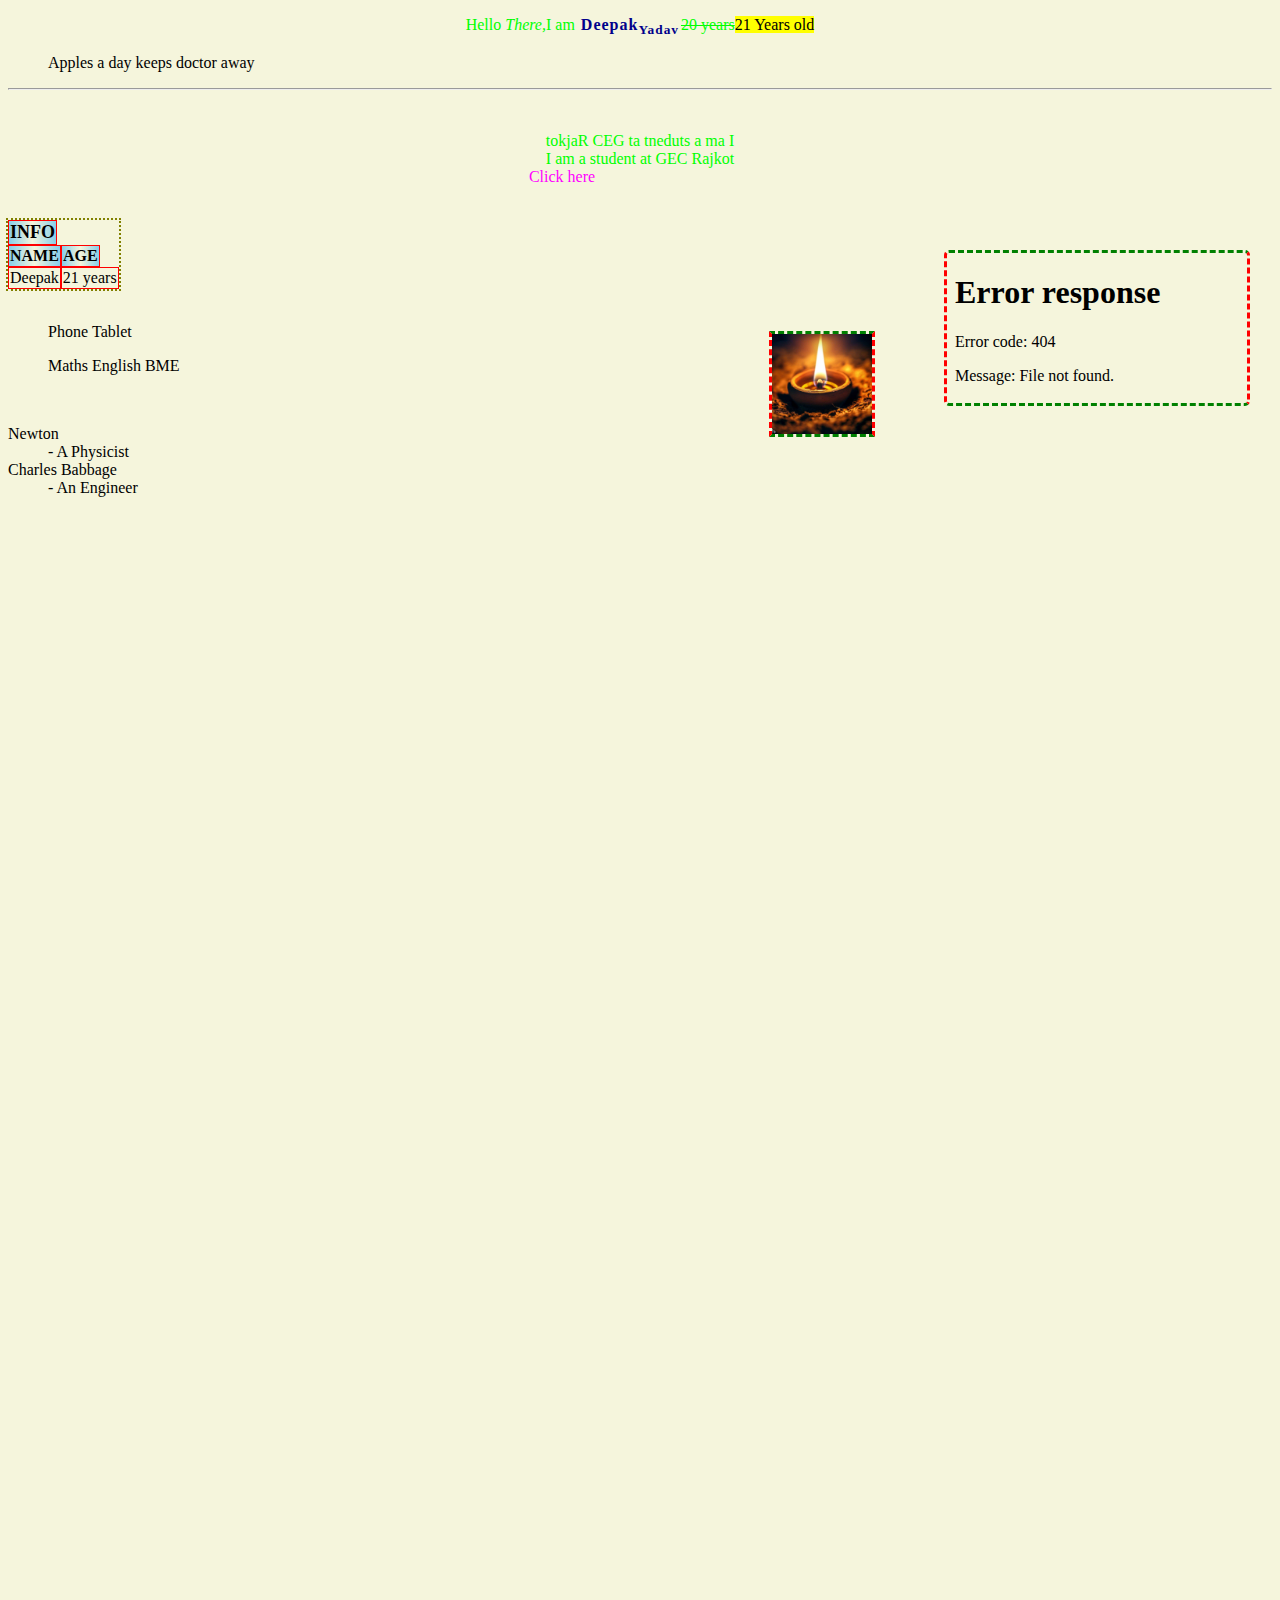
==== index.html @ 61a98cbf "Add files via upload" ====
<!-- <!DOCTYPE html>
<html lang="en">

<head>
    <meta charset="UTF-8">
    <meta name="viewport" content="width=device-width, initial-scale=1.0">
    <title>Web_Page</title>
</head>
<style>
    ::selection {
        color: white;
        background-color: black;
    }


    body {
        height: 2000px;
        background-color: beige;
        background-image: url("https://th.bing.com/th/id/OIG.I0ECVEO23Se1w51XSTd3?pid=ImgGn"), url("https://th.bing.com/th/id/OIG.CO2sHWK_IEYIwzXsC2hX?pid=ImgGn");
        background-repeat: no-repeat;
        background-position: top right;
        background-attachment: fixed;

    }

    td:hover,
    li:hover,
    th:hover {
        color: White;
        background-color: red;
        display: inline;
    }

    img {
        position: relative;
        top: 163px;
        right: 347px;
        border: 3px dashed;
        border-color:green red; 
        margin-right: 50px;
        z-index: 2;
        
        transition:10s;
        



    }

    img:hover {

        transform: scale(2) rotate(360deg);
        border-radius: 50%;
        transition: 4s;
        animation: rotate 5s infinite;
        animation-delay:4s;
        
    }

    @keyframes rotate {
        0% {
            /* transform: scale(2) rotate(0deg); */
            border-color:green red;
        }

        25% {
            /* transform: scale(2) rotate(90deg); */
            border-color:red green;
        }

        50% {
            /* transform:scale(2)  rotate(180deg); */
            border-color:green red;
        }

        75% {
            /* transform:scale(2)  rotate(270deg); */
            border-color:red green;
        }

        100% {
            /* transform:scale(2)  rotate(360deg); */
            border-color:green red;
        }
    }



    iframe {
        position: absolute;
        top: 250px;
        right: 30px;
        border-image: url("https://th.bing.com/th/id/OIG.I0ECVEO23Se1w51XSTd3?pid=ImgGn") 80;
        margin: auto;
        z-index: 1;

    }

    table {
        outline: 2px dotted olive;
        border-collapse: collapse;
    }

    th {
        background-image: linear-gradient(to right, skyblue, transparent, skyblue);
        text-transform: uppercase;
    }

    p {
        color: lime;

        text-align: center;
    }

    dl {
        list-style-type: upper-latin;
    }

    th,
    td {
        border: 1px solid red;
        border-collapse: collapse;
    }

    strong {
        color: tomato;
        display: block;
    }

    a:focus {
        background-color: blanchedalmond;
    }
</style>
<script>
    document.getElementById("Name").style.fontSize = "20px";
</script>

<body>
    <p>
        Hello <em> There,</em>I am <strong>Deepak<sub>Yadav</sub> </strong> <del> 20 years</del><mark>21 Years
            old</mark>

    </p>
    <blockquote cite="www.Deepak.com">Apples a day keeps doctor away

    </blockquote>
    <hr>
    <br>
    <p>
        <bdo dir="rtl">I am student at GEC Rajkot</bdo><br>
        <bdo dir="ltr">I am student at GEC Rajkot</bdo>
        <br>
        <img src="Lamp.jpg" style=" width:100px; height:100px; float:right " alt="Lamp" title="Lamp">
        <a href="Icyform.html" target="_blank" title="Home"
            style="text-decoration:none; color:magenta; font-family:Lucida Handwriting;">Click here</a>
    </p>

    <br>
    <table>
        <tr>
            <th style="font-size:large; text-align:center;" colspan="2">Info</th>
        </tr>
        <tr>
            <th>
                Name

            </th>
            <th>
                Age
            </th>
        </tr>
        <tr>
            <td id="Name">Deepak</td>
            <td>21 year</td>
        </tr>
    </table>
    <br>
    <ul type="square">
        <li>Phone</li>
        <li>Tablet</li>
    </ul>
    <ol type="I">
        <li>
            maths
        </li>
        <li>
            English
        </li>
        <li>
            BME
        </li>
    </ol>

    <br>
    <dl>
        <dt>
            Newton
        </dt>
        <dd>
            - A Physicist
        </dd>
        <dt>
            Charles Babage
        </dt>
        <dd>
            - A Engineer
        </dd>
    </dl>
    <br>
    <iframe src="Arduino.mp4" style="float:right"></iframe>

</body>

</html> -->

<!DOCTYPE html>
<html lang="en">

<head>
    <meta charset="UTF-8">
    <meta name="viewport" content="width=device-width, initial-scale=1.0">
    <title>Web_Page</title>
</head>
<style>
    ::selection {
        color: white;
        background-color: black;
    }

    body {
        height: 2000px;
        background-color: beige;
        background-image: url("https://th.bing.com/th/id/OIG.I0ECVEO23Se1w51XSTd3?pid=ImgGn"), url("https://th.bing.com/th/id/OIG.CO2sHWK_IEYIwzXsC2hX?pid=ImgGn");
        background-repeat: no-repeat;
        background-position: top right;
        background-attachment: fixed;
    }
    strong:hover{
        background-color:rgba(255,0,0,0.4);
        border-radius:10px;
        transition:0.4s ease-in-out;
    }
    li,td,th{
        display:inline-block;
    }

    td:hover,
    li:hover,
    th:hover {
        color: White;
        background-color: red;
        display: inline;
    }

    img {
        position: relative;
        top: 163px;
        right: 347px;
        border: 3px dashed;
        border-color: green red;
        margin-right: 50px;
        z-index: 2;
        transition: 10s;
       
    }

    img:hover {
        transform: scale(2) rotate(360deg);
        border-radius: 50%;
        transition: 4s;
        animation: rotate 5s infinite;
        animation-delay: 4s;
    }

    @keyframes rotate {
        0% {
            border-color: green red;
        }

        25% {
            border-color: red green;
        }

        50% {
            border-color: green red;
        }

        75% {
            border-color: red green;
        }

        100% {
            border-color: green red;
        }
    }

    iframe {
        position: absolute;
        top: 250px;
        right: 30px;
        border-image: url("https://th.bing.com/th/id/OIG.I0ECVEO23Se1w51XSTd3?pid=ImgGn") 80;
        margin: auto;
        z-index: 1;
        border: 3px dashed;
        border-color: green red;
        border-radius:5px;
        transition: 4s;
        animation: rotate 5s infinite;
        animation-delay: 4s;
    }

 

    table {
        outline: 2px dotted olive;
        border-collapse: collapse;
    }

    th {
        background-image: linear-gradient(to right, skyblue, transparent, skyblue);
        text-transform: uppercase;
    }

    p {
        color: lime;
        text-align: center;
    }

    dl {
        list-style-type: upper-latin;
    }

    th,
    td {
        border: 1px solid red;
        border-collapse: collapse;
    }
    strong{
        color:darkblue;
        padding:2px;
        letter-spacing:1px;
    }



    a:focus {
        background-color: blanchedalmond;
    }
</style>
<script>
    document.getElementById("Name").style.fontSize = "20px";
</script>

<body>
    <p>
        Hello <em>There,</em>I am <strong>Deepak<sub>Yadav</sub></strong><del>20 years</del><mark>21 Years
            old</mark>

    </p>
    <blockquote cite="www.Deepak.com">Apples a day keeps doctor away

    </blockquote>
    <hr>
    <br>
    <p>
        <bdo dir="rtl">I am a student at GEC Rajkot</bdo><br>
        <bdo dir="ltr">I am a student at GEC Rajkot</bdo>
        <br>
        <img src="Lamp.jpg" style="width:100px; height:100px; float:right" alt="Lamp" title="Lamp">
        <a href="Icyform.html" target="_blank" title="Home"
            style="text-decoration:none; color:magenta; font-family:Lucida Handwriting;">Click here</a>
    </p>

    <br>
    <table>
        <tr>
            <th style="font-size:large; text-align:center;" colspan="2">Info</th>
        </tr>
        <tr>
            <th>
                Name
            </th>
            <th>
                Age
            </th>
        </tr>
        <tr>
            <td id="Name">Deepak</td>
            <td>21 years</td>
        </tr>
    </table>
    <br>
    <ul type="square">
        <li>Phone</li>
        <li>Tablet</li>
    </ul>
    <ol type="I">
        <li>
            Maths
        </li>
        <li>
            English
        </li>
        <li>
            BME
        </li>
    </ol>

    <br>
    <dl>
        <dt>
            Newton
        </dt>
        <dd>
            - A Physicist
        </dd>
        <dt>
            Charles Babbage
        </dt>
        <dd>
            - An Engineer
        </dd>
    </dl>
    <br>
    <iframe src="Arduino.mp4" style="float:right"></iframe>

</body>

</html>
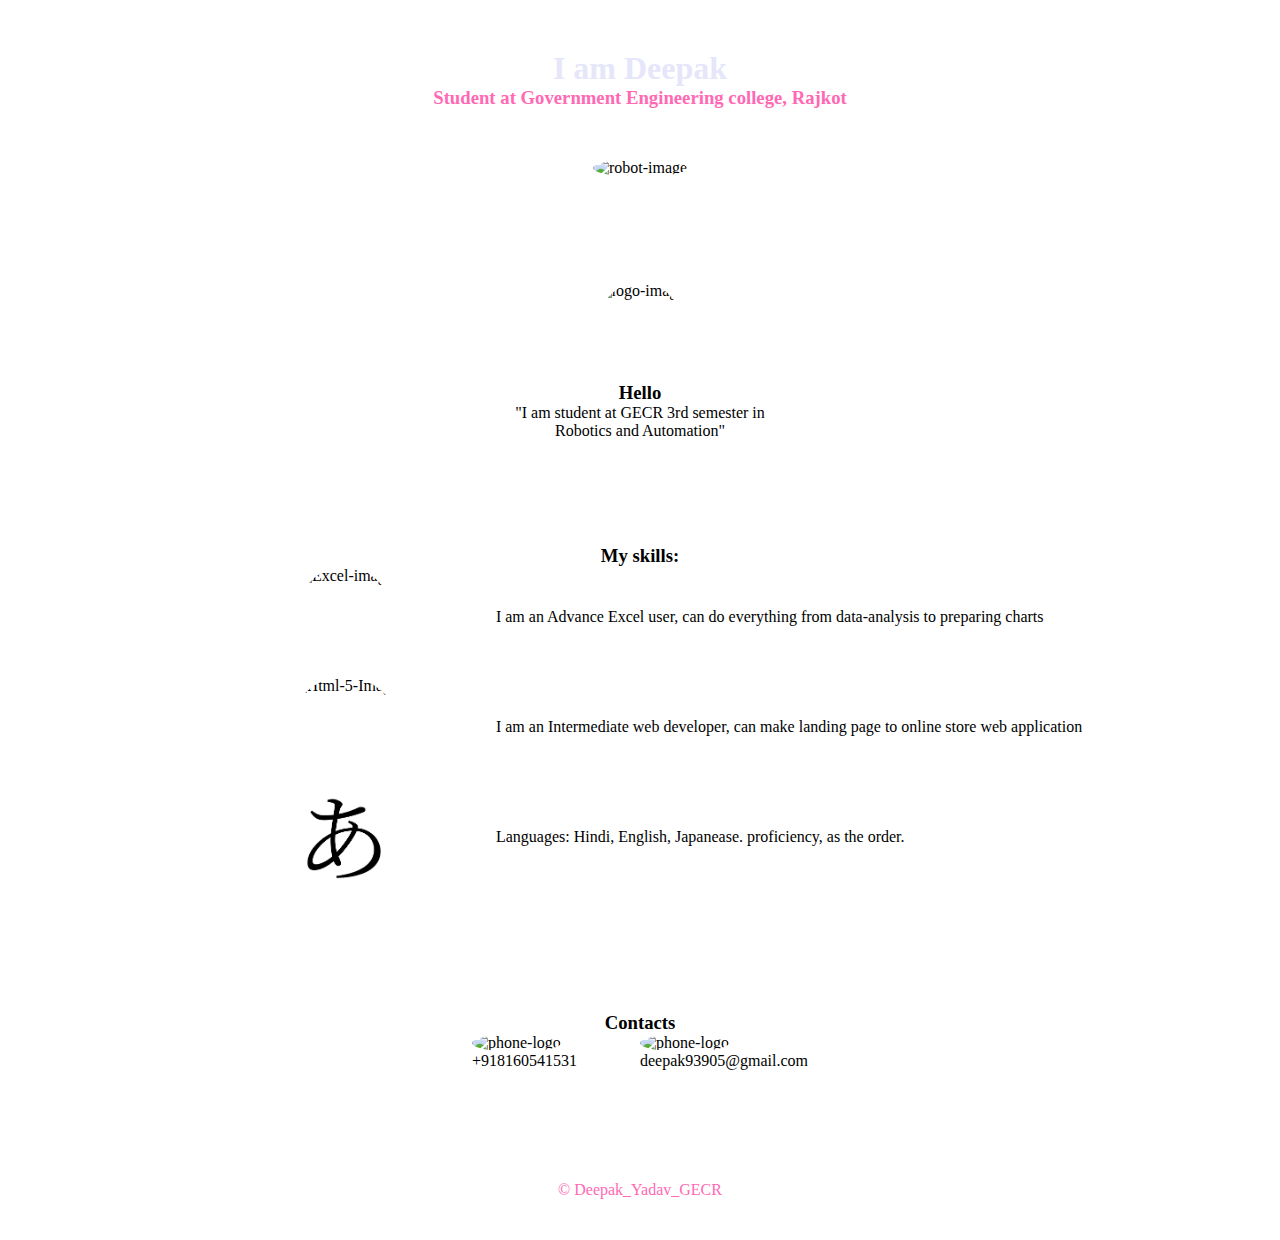
==== commit f60b2740: "Add files via upload" ====
--- a/index.html
+++ b/index.html
@@ -1,429 +1,123 @@
-<!-- <!DOCTYPE html>
-<html lang="en">
-
-<head>
-    <meta charset="UTF-8">
-    <meta name="viewport" content="width=device-width, initial-scale=1.0">
-    <title>Web_Page</title>
-</head>
-<style>
-    ::selection {
-        color: white;
-        background-color: black;
-    }
-
-
-    body {
-        height: 2000px;
-        background-color: beige;
-        background-image: url("https://th.bing.com/th/id/OIG.I0ECVEO23Se1w51XSTd3?pid=ImgGn"), url("https://th.bing.com/th/id/OIG.CO2sHWK_IEYIwzXsC2hX?pid=ImgGn");
-        background-repeat: no-repeat;
-        background-position: top right;
-        background-attachment: fixed;
-
-    }
-
-    td:hover,
-    li:hover,
-    th:hover {
-        color: White;
-        background-color: red;
-        display: inline;
-    }
-
-    img {
-        position: relative;
-        top: 163px;
-        right: 347px;
-        border: 3px dashed;
-        border-color:green red; 
-        margin-right: 50px;
-        z-index: 2;
-        
-        transition:10s;
-        
-
-
-
-    }
-
-    img:hover {
-
-        transform: scale(2) rotate(360deg);
-        border-radius: 50%;
-        transition: 4s;
-        animation: rotate 5s infinite;
-        animation-delay:4s;
-        
-    }
-
-    @keyframes rotate {
-        0% {
-            /* transform: scale(2) rotate(0deg); */
-            border-color:green red;
-        }
-
-        25% {
-            /* transform: scale(2) rotate(90deg); */
-            border-color:red green;
-        }
-
-        50% {
-            /* transform:scale(2)  rotate(180deg); */
-            border-color:green red;
-        }
-
-        75% {
-            /* transform:scale(2)  rotate(270deg); */
-            border-color:red green;
-        }
-
-        100% {
-            /* transform:scale(2)  rotate(360deg); */
-            border-color:green red;
-        }
-    }
-
-
-
-    iframe {
-        position: absolute;
-        top: 250px;
-        right: 30px;
-        border-image: url("https://th.bing.com/th/id/OIG.I0ECVEO23Se1w51XSTd3?pid=ImgGn") 80;
-        margin: auto;
-        z-index: 1;
-
-    }
-
-    table {
-        outline: 2px dotted olive;
-        border-collapse: collapse;
-    }
-
-    th {
-        background-image: linear-gradient(to right, skyblue, transparent, skyblue);
-        text-transform: uppercase;
-    }
-
-    p {
-        color: lime;
-
-        text-align: center;
-    }
-
-    dl {
-        list-style-type: upper-latin;
-    }
-
-    th,
-    td {
-        border: 1px solid red;
-        border-collapse: collapse;
-    }
-
-    strong {
-        color: tomato;
-        display: block;
-    }
-
-    a:focus {
-        background-color: blanchedalmond;
-    }
-</style>
-<script>
-    document.getElementById("Name").style.fontSize = "20px";
-</script>
-
-<body>
-    <p>
-        Hello <em> There,</em>I am <strong>Deepak<sub>Yadav</sub> </strong> <del> 20 years</del><mark>21 Years
-            old</mark>
-
-    </p>
-    <blockquote cite="www.Deepak.com">Apples a day keeps doctor away
-
-    </blockquote>
-    <hr>
-    <br>
-    <p>
-        <bdo dir="rtl">I am student at GEC Rajkot</bdo><br>
-        <bdo dir="ltr">I am student at GEC Rajkot</bdo>
-        <br>
-        <img src="Lamp.jpg" style=" width:100px; height:100px; float:right " alt="Lamp" title="Lamp">
-        <a href="Icyform.html" target="_blank" title="Home"
-            style="text-decoration:none; color:magenta; font-family:Lucida Handwriting;">Click here</a>
-    </p>
-
-    <br>
-    <table>
-        <tr>
-            <th style="font-size:large; text-align:center;" colspan="2">Info</th>
-        </tr>
-        <tr>
-            <th>
-                Name
-
-            </th>
-            <th>
-                Age
-            </th>
-        </tr>
-        <tr>
-            <td id="Name">Deepak</td>
-            <td>21 year</td>
-        </tr>
-    </table>
-    <br>
-    <ul type="square">
-        <li>Phone</li>
-        <li>Tablet</li>
-    </ul>
-    <ol type="I">
-        <li>
-            maths
-        </li>
-        <li>
-            English
-        </li>
-        <li>
-            BME
-        </li>
-    </ol>
-
-    <br>
-    <dl>
-        <dt>
-            Newton
-        </dt>
-        <dd>
-            - A Physicist
-        </dd>
-        <dt>
-            Charles Babage
-        </dt>
-        <dd>
-            - A Engineer
-        </dd>
-    </dl>
-    <br>
-    <iframe src="Arduino.mp4" style="float:right"></iframe>
-
-</body>
-
-</html> -->
-
 <!DOCTYPE html>
 <html lang="en">
 
 <head>
     <meta charset="UTF-8">
     <meta name="viewport" content="width=device-width, initial-scale=1.0">
-    <title>Web_Page</title>
+    <title>Deepak Yadav</title>
+    <link rel="stylesheet" href="./style2.css">
 </head>
-<style>
-    ::selection {
-        color: white;
-        background-color: black;
-    }
 
-    body {
-        height: 2000px;
-        background-color: beige;
-        background-image: url("https://th.bing.com/th/id/OIG.I0ECVEO23Se1w51XSTd3?pid=ImgGn"), url("https://th.bing.com/th/id/OIG.CO2sHWK_IEYIwzXsC2hX?pid=ImgGn");
-        background-repeat: no-repeat;
-        background-position: top right;
-        background-attachment: fixed;
-    }
-    strong:hover{
-        background-color:rgba(255,0,0,0.4);
-        border-radius:10px;
-        transition:0.4s ease-in-out;
-    }
-    li,td,th{
-        display:inline-block;
-    }
+<body>
+    <section id="intro">
+        <div class="container">
+            <h1 style="color:lavender; font-family:Lucida Handwriting; padding-top: 50px;">I am Deepak</h1>
+            <h3 style="color:hotpink; font-family:Lucida Handwriting">Student at Government Engineering college, Rajkot</h3>
+            <div style="padding-top:50px">
+                <img src="https://th.bing.com/th/id/OIG.jHne5VIvInhsqQQkZqRE?pid=ImgGn"
+                    alt="robot-image" height="500px" style="border-radius:50%">
+            </div>
 
-    td:hover,
-    li:hover,
-    th:hover {
-        color: White;
-        background-color: red;
-        display: inline;
-    }
+        </div>
 
-    img {
-        position: relative;
-        top: 163px;
-        right: 347px;
-        border: 3px dashed;
-        border-color: green red;
-        margin-right: 50px;
-        z-index: 2;
-        transition: 10s;
-       
-    }
+    </section>
+    <section id="profile">
+        <div class="container">
+            <img src="https://th.bing.com/th/id/OIG.515Gei5fy6CGBN5WLt_.?pid=ImgGn" alt="logo-image" class="profile-image">
+            <h3>Hello</h3>
+            <p style="width:20%; text-align:center;">"I am student at GECR
+                3rd semester in Robotics and Automation"
+            </p>
 
-    img:hover {
-        transform: scale(2) rotate(360deg);
-        border-radius: 50%;
-        transition: 4s;
-        animation: rotate 5s infinite;
-        animation-delay: 4s;
-    }
+        </div>
+        <div class="container" style="padding-top:50px;">
+            <h3> My skills:</h3>
+            <div class="grid-container">
+                <div class="item-logo">
+                    <img src="https://techcommunity.microsoft.com/t5/image/serverpage/image-id/375416i783713B05CAD4A92/image-size/medium?v=v2&px=400"
+                        alt="Excel-image" class="profile-image">
 
-    @keyframes rotate {
-        0% {
-            border-color: green red;
-        }
+                </div>
 
-        25% {
-            border-color: red green;
-        }
+                <div class="item-text">
+                    <p>
+                        I am an Advance Excel user, can do everything from data-analysis to preparing charts
+                    </p>
 
-        50% {
-            border-color: green red;
-        }
+                </div>
 
-        75% {
-            border-color: red green;
-        }
+                <div class="item-logo">
+                    <img src="https://www.w3.org/html/logo/img/class-header-semantics.jpg" alt="Html-5-Image"
+                        class="profile-image">
 
-        100% {
-            border-color: green red;
-        }
-    }
+                </div>
 
-    iframe {
-        position: absolute;
-        top: 250px;
-        right: 30px;
-        border-image: url("https://th.bing.com/th/id/OIG.I0ECVEO23Se1w51XSTd3?pid=ImgGn") 80;
-        margin: auto;
-        z-index: 1;
-        border: 3px dashed;
-        border-color: green red;
-        border-radius:5px;
-        transition: 4s;
-        animation: rotate 5s infinite;
-        animation-delay: 4s;
-    }
 
- 
+                <div class="item-text">
+                    <p>
+                        I am an Intermediate web developer, can make landing page to online store web application
+                    </p>
 
-    table {
-        outline: 2px dotted olive;
-        border-collapse: collapse;
-    }
+                </div>
 
-    th {
-        background-image: linear-gradient(to right, skyblue, transparent, skyblue);
-        text-transform: uppercase;
-    }
+                <div class="item-logo">
+                    <img src="[data-uri]"
+                        alt="Japanease_character_image" class="profile-image">
 
-    p {
-        color: lime;
-        text-align: center;
-    }
+                </div>
+                <div class="item-text">
+                    <p>
+                        Languages: Hindi, English, Japanease.
+                        proficiency, as the order.
 
-    dl {
-        list-style-type: upper-latin;
-    }
+                    </p>
 
-    th,
-    td {
-        border: 1px solid red;
-        border-collapse: collapse;
-    }
-    strong{
-        color:darkblue;
-        padding:2px;
-        letter-spacing:1px;
-    }
+                </div>
+            </div>
+
+
+        </div>
+
+    </section>
+    <section id="contact">
+        <div class="container" style="padding:20px 0px;">
 
 
 
-    a:focus {
-        background-color: blanchedalmond;
-    }
-</style>
-<script>
-    document.getElementById("Name").style.fontSize = "20px";
-</script>
+            <h3>Contacts</h3>
+            <div class="grid2-container">
+                <div>
+                    <img src="https://freepngimg.com/thumb/logo/70051-call-symbol-telephone-phone-green-logo-icon.png"
+                        alt="phone-logo" class="profile-image">
+                    <p>
+                        +918160541531
+                    </p>
 
-<body>
-    <p>
-        Hello <em>There,</em>I am <strong>Deepak<sub>Yadav</sub></strong><del>20 years</del><mark>21 Years
-            old</mark>
+                </div>
+                <div>
+                    <img src="https://static.vecteezy.com/system/resources/previews/006/417/311/original/outline-email-icon-isolated-on-grey-background-open-envelope-pictogram-line-mail-symbol-for-website-design-mobile-application-ui-illustration-eps10-free-vector.jpg"
+                        alt="phone-logo" class="profile-image">
+                    <p>
+                        deepak93905@gmail.com
+                    </p>
 
-    </p>
-    <blockquote cite="www.Deepak.com">Apples a day keeps doctor away
+                </div>
+            </div>
 
-    </blockquote>
-    <hr>
-    <br>
-    <p>
-        <bdo dir="rtl">I am a student at GEC Rajkot</bdo><br>
-        <bdo dir="ltr">I am a student at GEC Rajkot</bdo>
-        <br>
-        <img src="Lamp.jpg" style="width:100px; height:100px; float:right" alt="Lamp" title="Lamp">
-        <a href="Icyform.html" target="_blank" title="Home"
-            style="text-decoration:none; color:magenta; font-family:Lucida Handwriting;">Click here</a>
-    </p>
+        </div>
 
-    <br>
-    <table>
-        <tr>
-            <th style="font-size:large; text-align:center;" colspan="2">Info</th>
-        </tr>
-        <tr>
-            <th>
-                Name
-            </th>
-            <th>
-                Age
-            </th>
-        </tr>
-        <tr>
-            <td id="Name">Deepak</td>
-            <td>21 years</td>
-        </tr>
-    </table>
-    <br>
-    <ul type="square">
-        <li>Phone</li>
-        <li>Tablet</li>
-    </ul>
-    <ol type="I">
-        <li>
-            Maths
-        </li>
-        <li>
-            English
-        </li>
-        <li>
-            BME
-        </li>
-    </ol>
+    </section>
+    <section id="footer">
+        <div class="container">
+            <div style="color:hotpink">
+                &copy; Deepak_Yadav_GECR
+            </div>
 
-    <br>
-    <dl>
-        <dt>
-            Newton
-        </dt>
-        <dd>
-            - A Physicist
-        </dd>
-        <dt>
-            Charles Babbage
-        </dt>
-        <dd>
-            - An Engineer
-        </dd>
-    </dl>
-    <br>
-    <iframe src="Arduino.mp4" style="float:right"></iframe>
+        </div>
+
+    </section>
+
 
 </body>
 
-</html>
+</html>--- a/style2.css
+++ b/style2.css
@@ -0,0 +1,70 @@
+*{
+    margin: 0;padding: 0;
+}
+#intro{
+    background-image: url("https://t3.ftcdn.net/jpg/02/68/48/86/360_F_268488616_wcoB2JnGbOD2u3bpn2GPmu0KJQ4Ah66T.jpg");
+    
+    
+}
+
+#footer .container{
+    display:flex;
+    flex-direction:column;
+    justify-content:center;
+    align-items: center;
+    background-image: url("https://t3.ftcdn.net/jpg/02/68/48/86/360_F_268488616_wcoB2JnGbOD2u3bpn2GPmu0KJQ4Ah66T.jpg");
+    height:100px;
+    padding-bottom: 0px;
+    
+    
+}
+#profile{
+    padding-top:50px;
+}
+#skill{
+    padding-top:50px;
+}
+#contact{
+    padding:50px;
+}
+.text-center{
+    text-align:center;
+}
+.profile-image{
+    height:100px;
+    border-radius:50%;
+}
+
+.container{
+    display:flex;
+    flex-direction:column;
+    justify-content:center;
+    align-items:center;
+    padding-bottom:55px;
+
+}
+.grid-container{
+    display:grid;
+    grid-template-columns:1fr 2fr;
+    grid-template-rows:repeat(3,1fr);
+    justify-content: center;
+    align-items:center;
+    column-gap:5px;
+    row-gap:10px;
+}
+.item-logo{
+    display:flex;
+    justify-content:center;
+    align-items:center;
+}
+.item-text{
+    display:flex;
+    justify-content:start;
+    align-items:center;
+}
+.grid2-container{
+    display:grid;
+    grid-template-columns:1fr 1fr;
+    justify-content:space-around;
+    align-items:center;
+}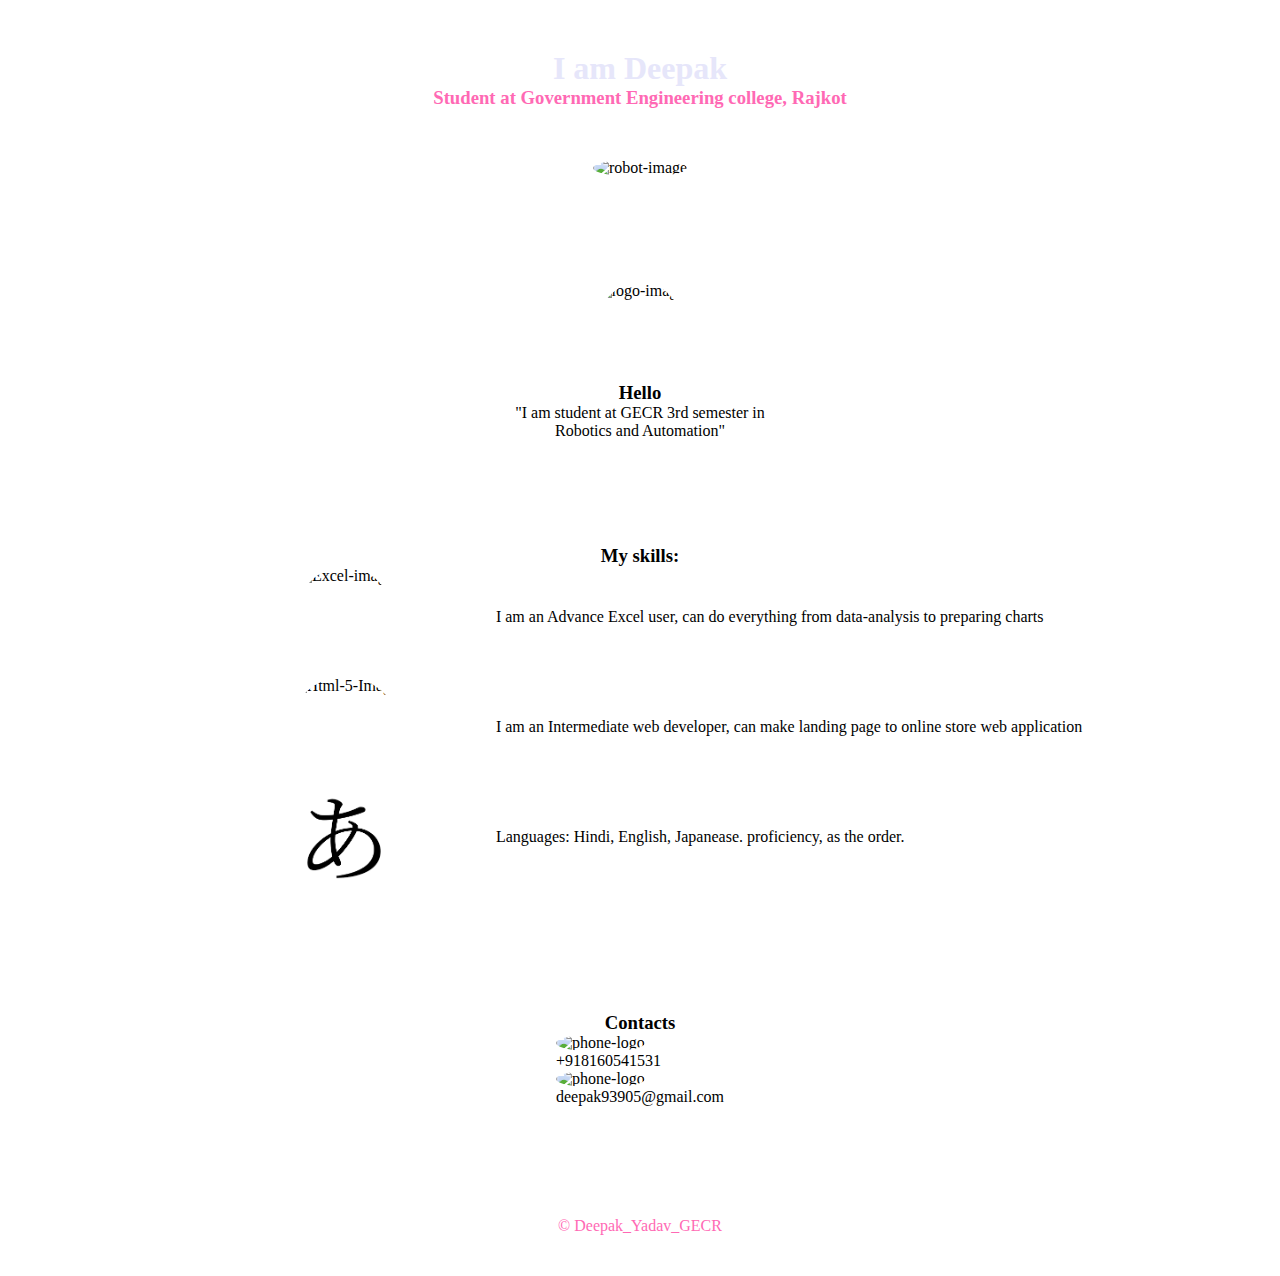
==== commit 6a5ff13a: "Update index.html" ====
--- a/index.html
+++ b/index.html
@@ -85,7 +85,7 @@
 
 
             <h3>Contacts</h3>
-            <div class="grid2-container">
+            <div class="flex-container">
                 <div>
                     <img src="https://freepngimg.com/thumb/logo/70051-call-symbol-telephone-phone-green-logo-icon.png"
                         alt="phone-logo" class="profile-image">
@@ -120,4 +120,4 @@
 
 </body>
 
-</html>+</html>
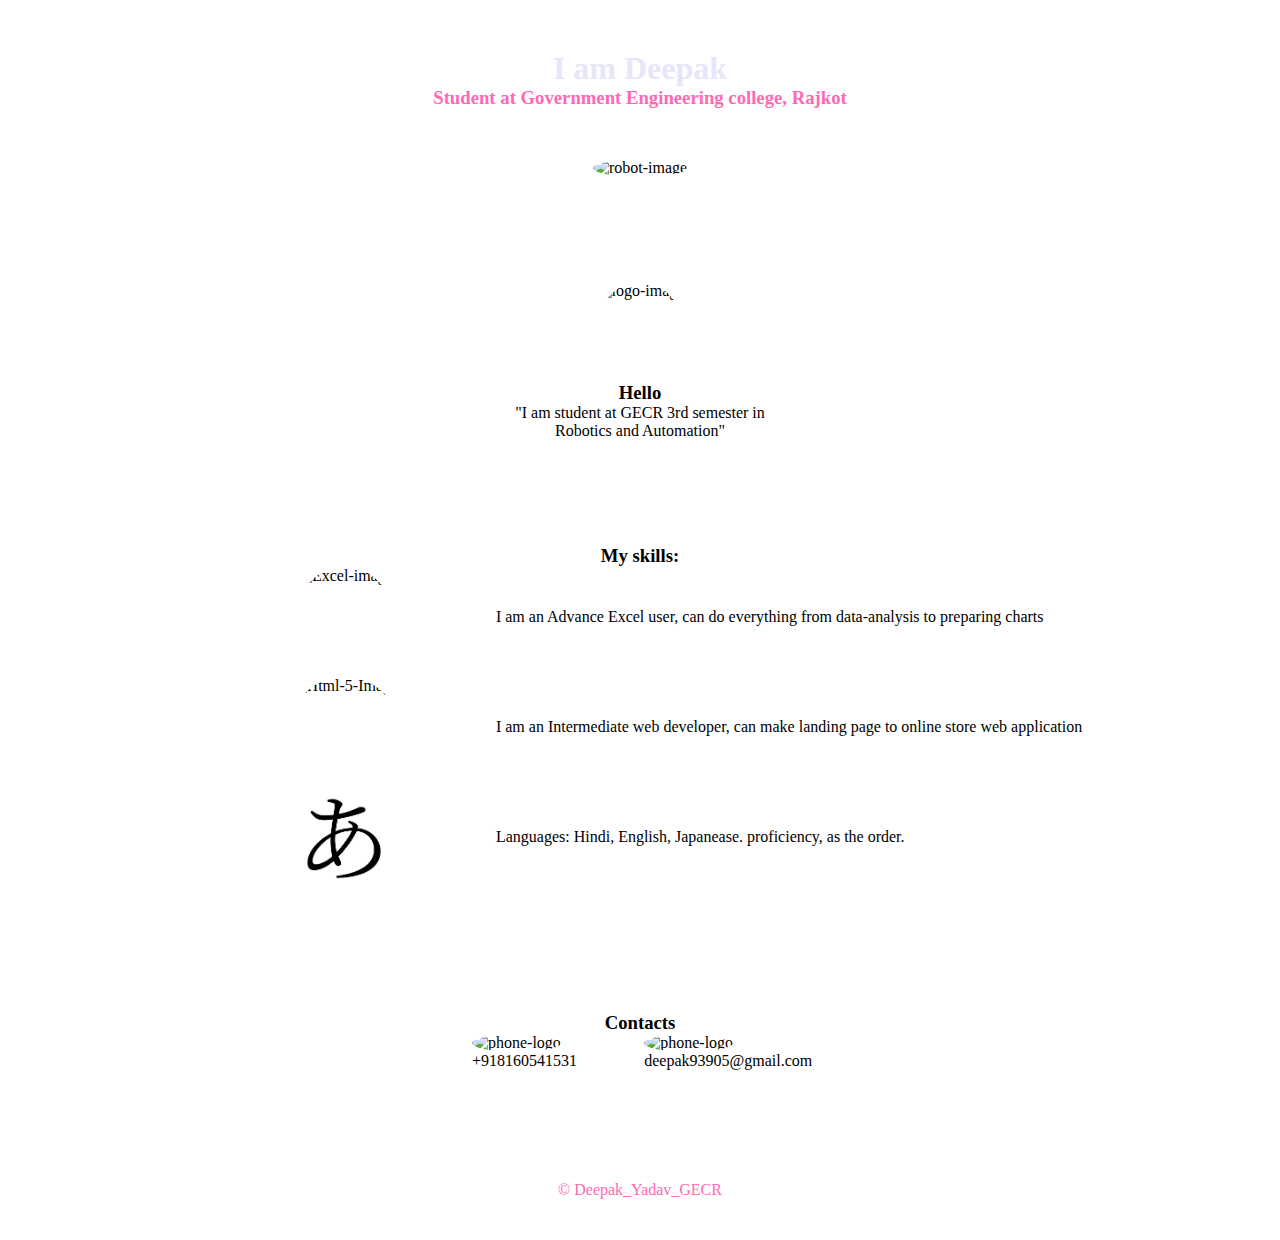
==== commit 2590afb5: "Update index.html" ====
--- a/index.html
+++ b/index.html
@@ -85,7 +85,7 @@
 
 
             <h3>Contacts</h3>
-            <div class="flex-container">
+            <div class="grid2-container">
                 <div>
                     <img src="https://freepngimg.com/thumb/logo/70051-call-symbol-telephone-phone-green-logo-icon.png"
                         alt="phone-logo" class="profile-image">
--- a/style2.css
+++ b/style2.css
@@ -65,6 +65,6 @@
 .grid2-container{
     display:grid;
     grid-template-columns:1fr 1fr;
-    justify-content:space-around;
-    align-items:center;
-}+    gap:20%;
+    
+}
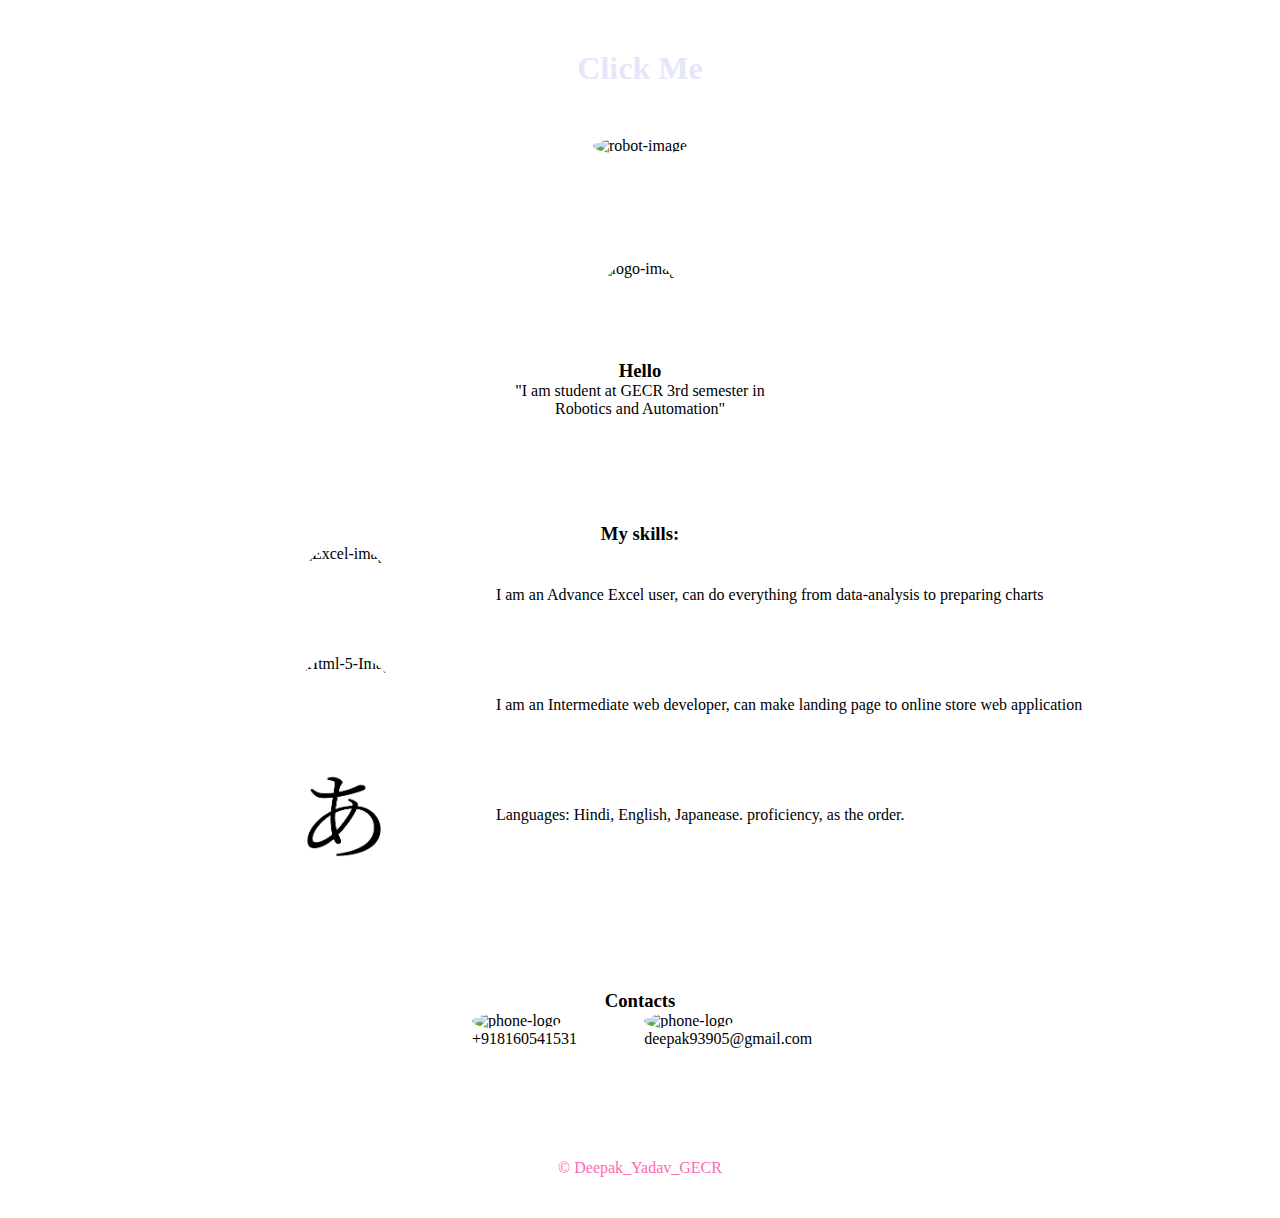
==== commit e9fad88d: "Update index.html" ====
--- a/index.html
+++ b/index.html
@@ -11,8 +11,8 @@
 <body>
     <section id="intro">
         <div class="container">
-            <h1 style="color:lavender; font-family:Lucida Handwriting; padding-top: 50px;">I am Deepak</h1>
-            <h3 style="color:hotpink; font-family:Lucida Handwriting">Student at Government Engineering college, Rajkot</h3>
+            <h1 style="color:lavender; font-family:Lucida Handwriting; padding-top: 50px;">Click Me</h1>
+           
             <div style="padding-top:50px">
                 <img src="https://th.bing.com/th/id/OIG.jHne5VIvInhsqQQkZqRE?pid=ImgGn"
                     alt="robot-image" height="500px" style="border-radius:50%">
@@ -117,7 +117,8 @@
 
     </section>
 
-
+<script src="./index.js">
+</script>
 </body>
 
 </html>
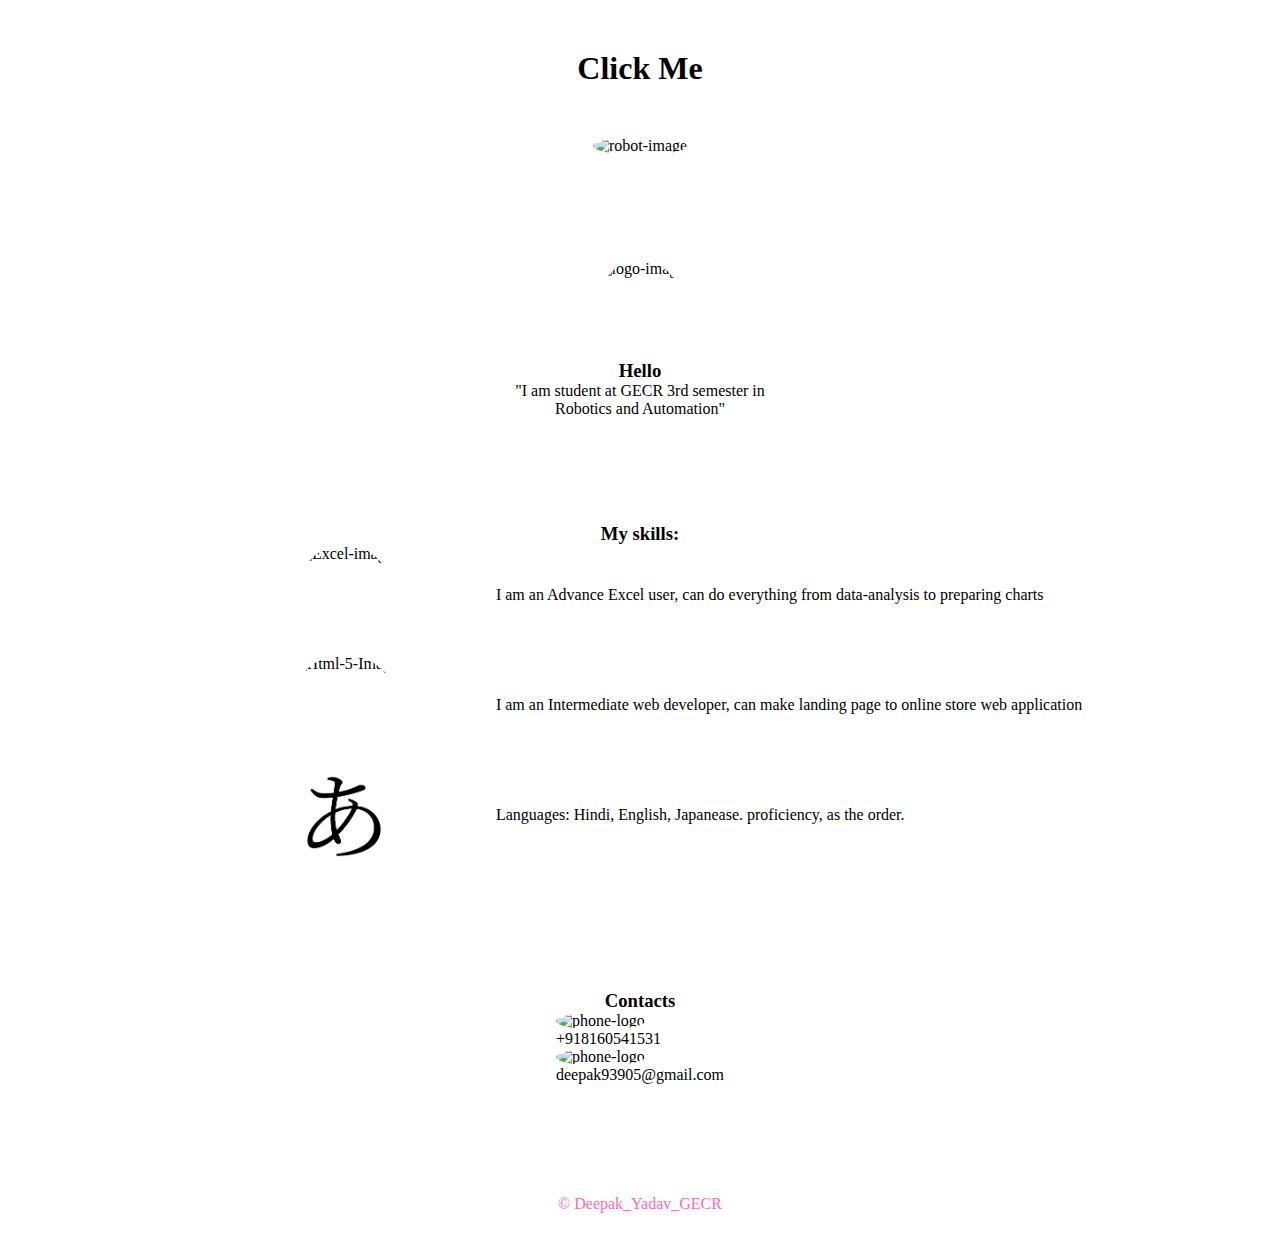
==== commit 8c2e667e: "Update index.html" ====
--- a/index.html
+++ b/index.html
@@ -11,8 +11,7 @@
 <body>
     <section id="intro">
         <div class="container">
-            <h1 style="color:lavender; font-family:Lucida Handwriting; padding-top: 50px;">Click Me</h1>
-           
+            <h1 style=" font-family:Lucida Handwriting; padding-top: 50px;">Click Me</h1>
             <div style="padding-top:50px">
                 <img src="https://th.bing.com/th/id/OIG.jHne5VIvInhsqQQkZqRE?pid=ImgGn"
                     alt="robot-image" height="500px" style="border-radius:50%">
@@ -85,7 +84,7 @@
 
 
             <h3>Contacts</h3>
-            <div class="grid2-container">
+            <div class="flex-container">
                 <div>
                     <img src="https://freepngimg.com/thumb/logo/70051-call-symbol-telephone-phone-green-logo-icon.png"
                         alt="phone-logo" class="profile-image">
@@ -118,6 +117,7 @@
     </section>
 
 <script src="./index.js">
+    
 </script>
 </body>
 
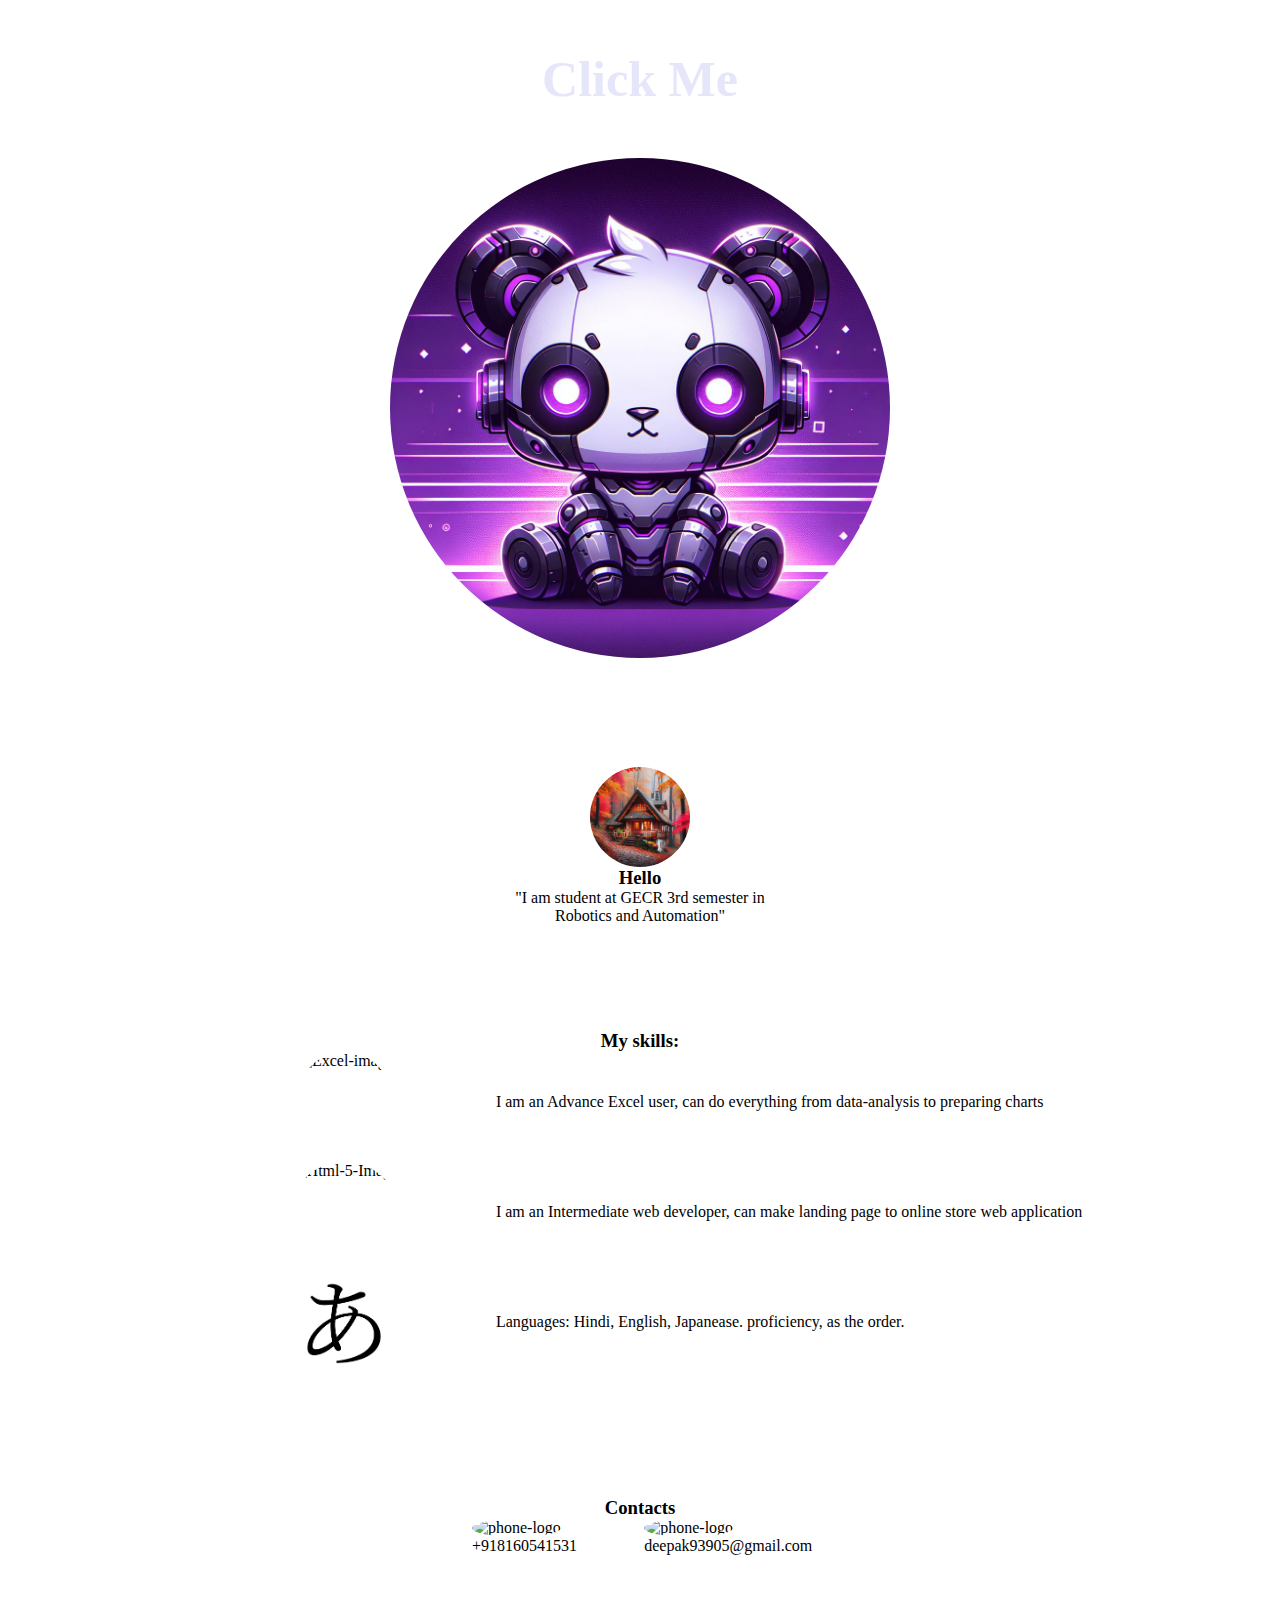
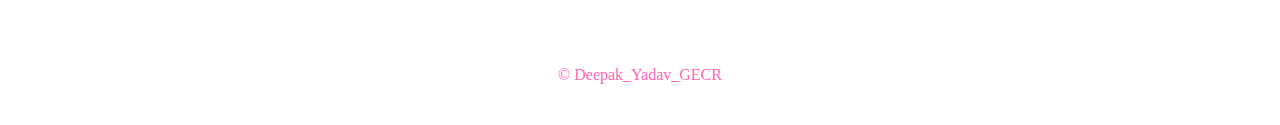
==== commit 44015814: "Update index.html" ====
--- a/index.html
+++ b/index.html
@@ -13,8 +13,7 @@
         <div class="container">
             <h1 style=" font-family:Lucida Handwriting; padding-top: 50px;">Click Me</h1>
             <div style="padding-top:50px">
-                <img src="https://th.bing.com/th/id/OIG.jHne5VIvInhsqQQkZqRE?pid=ImgGn"
-                    alt="robot-image" height="500px" style="border-radius:50%">
+                <img src="Robo_Panda.jpeg" alt ="Robo_Panda" height="500px" style="border-radius:50%">
             </div>
 
         </div>
@@ -22,7 +21,7 @@
     </section>
     <section id="profile">
         <div class="container">
-            <img src="https://th.bing.com/th/id/OIG.515Gei5fy6CGBN5WLt_.?pid=ImgGn" alt="logo-image" class="profile-image">
+            <img src="Scenery.jpeg" alt="Scenery" class="profile-image">
             <h3>Hello</h3>
             <p style="width:20%; text-align:center;">"I am student at GECR
                 3rd semester in Robotics and Automation"
--- a/style2.css
+++ b/style2.css
@@ -1,10 +1,27 @@
 *{
     margin: 0;padding: 0;
+}
+body{
+    display:flex;
+    flex-direction:column;
+    min-height:100vh;
 }
 #intro{
     background-image: url("https://t3.ftcdn.net/jpg/02/68/48/86/360_F_268488616_wcoB2JnGbOD2u3bpn2GPmu0KJQ4Ah66T.jpg");
     
     
+}
+h1{
+    font-size:50px;
+    color:lavender;
+}
+h1:hover{
+    font-size:100px;
+    color:Hotpink;
+  
+}
+#footer{
+    margin-top:auto
 }
 
 #footer .container{
@@ -15,6 +32,7 @@
     background-image: url("https://t3.ftcdn.net/jpg/02/68/48/86/360_F_268488616_wcoB2JnGbOD2u3bpn2GPmu0KJQ4Ah66T.jpg");
     height:100px;
     padding-bottom: 0px;
+    
     
     
 }
@@ -47,8 +65,6 @@
     display:grid;
     grid-template-columns:1fr 2fr;
     grid-template-rows:repeat(3,1fr);
-    justify-content: center;
-    align-items:center;
     column-gap:5px;
     row-gap:10px;
 }
@@ -62,9 +78,9 @@
     justify-content:start;
     align-items:center;
 }
-.grid2-container{
+.flex-container{
     display:grid;
     grid-template-columns:1fr 1fr;
     gap:20%;
-    
+
 }
